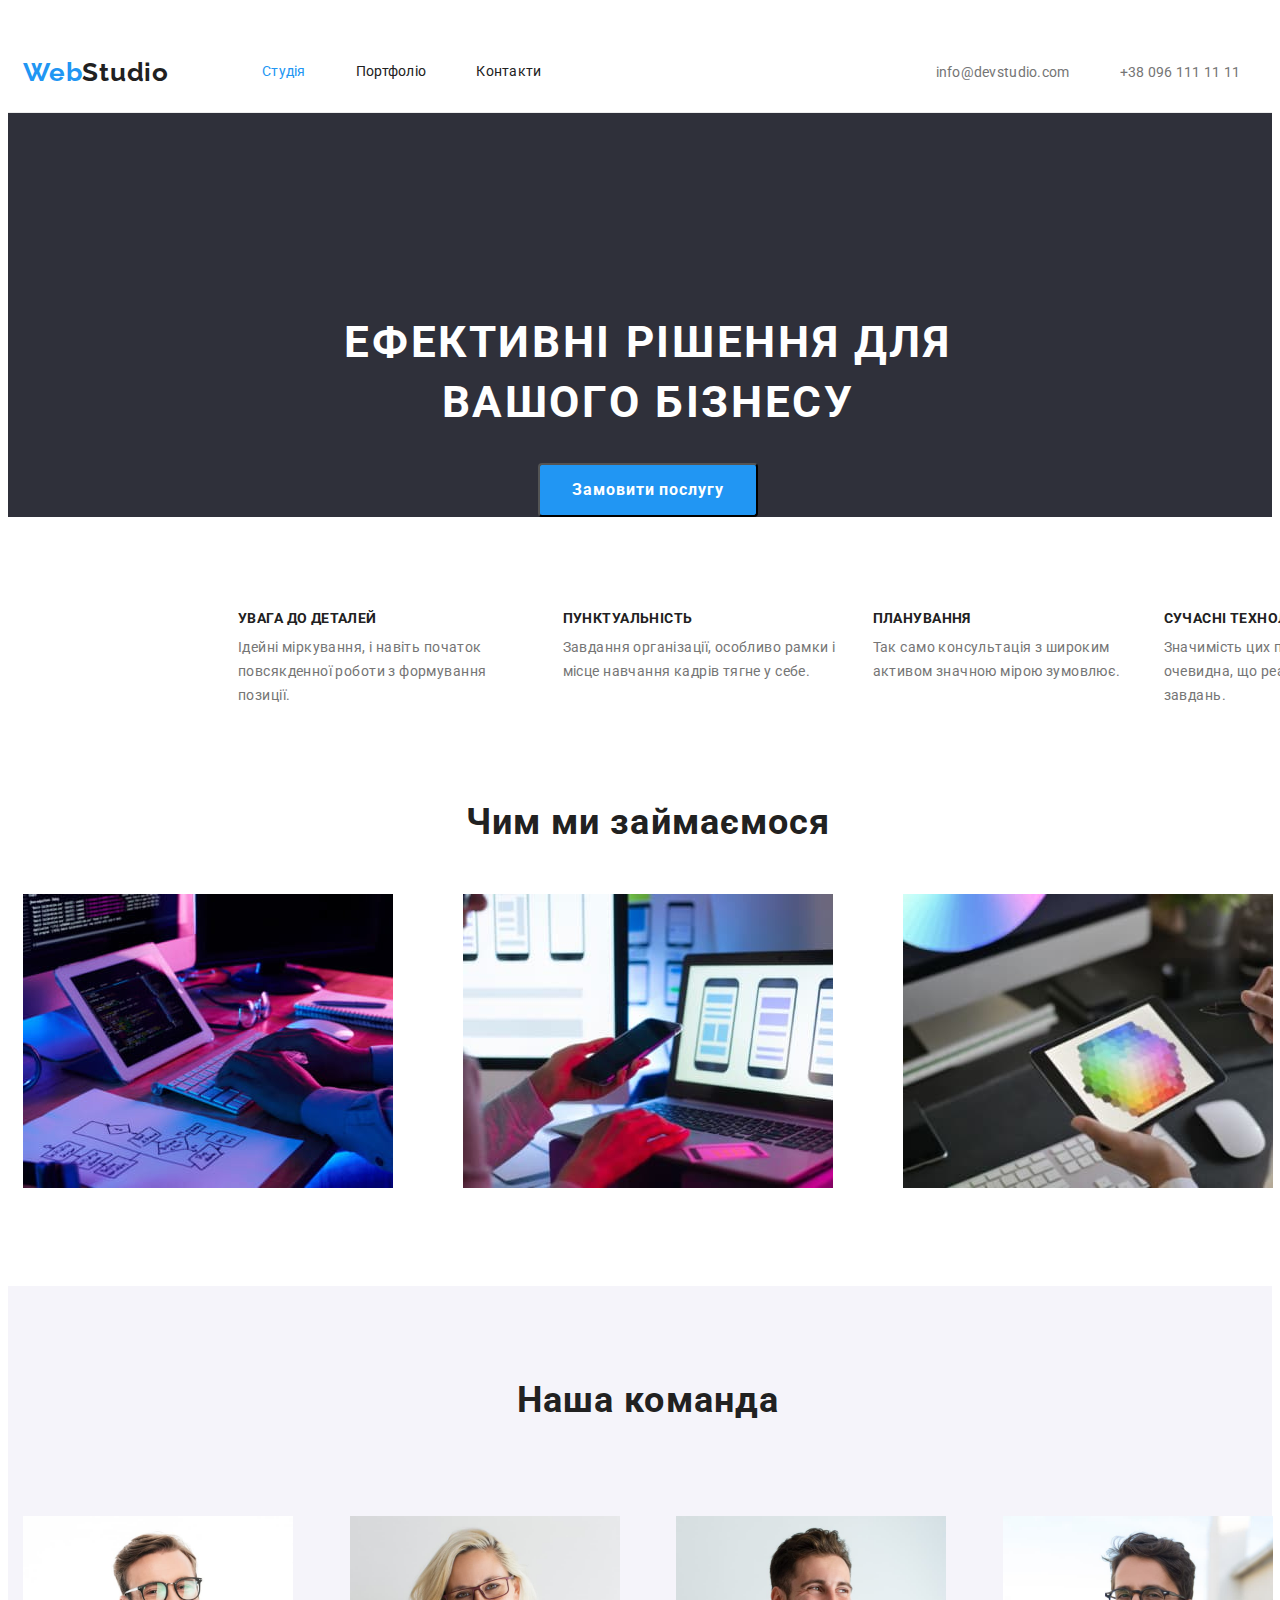
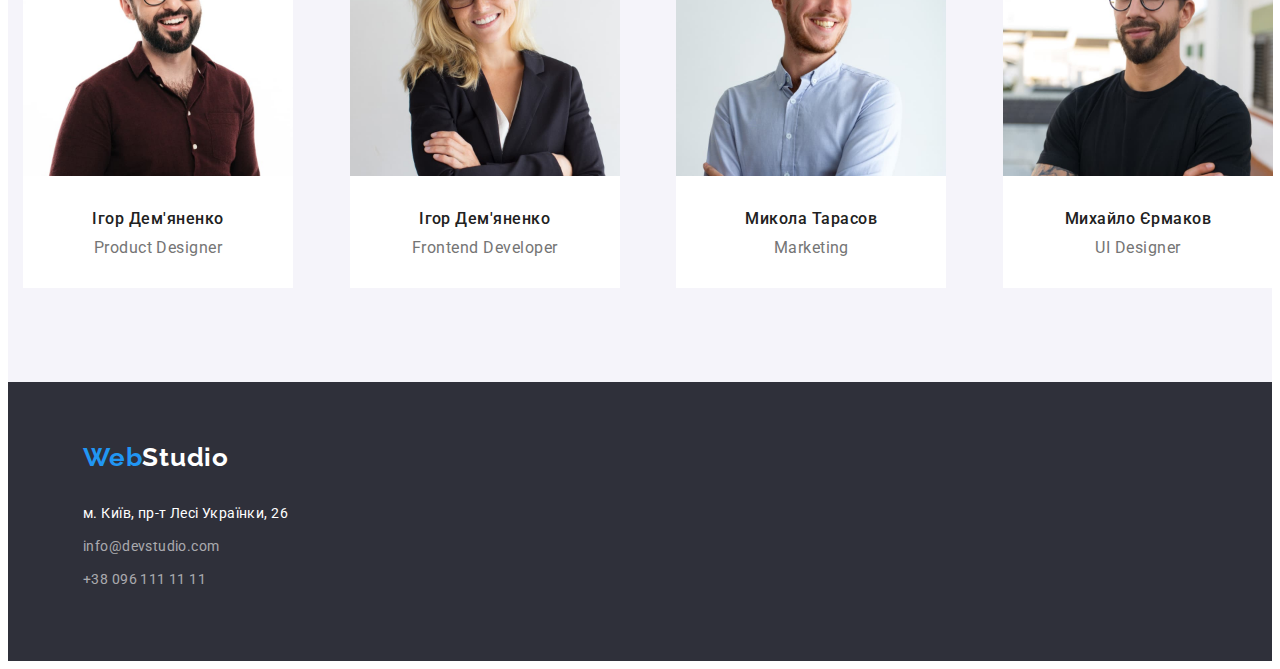
==== index.html @ b60788c1 "Add files via upload" ====
<!DOCTYPE html>
<html lang="uk">
  <head>
    <meta charset="UTF-8" />
    <meta http-equiv="X-UA-Compatible" content="IE=edge" />
    <meta name="viewport" content="width=device-width, initial-scale=1.0" />
    <title>WebStudio</title>
    <link
      rel="stylesheet"
      href="https://cdnjs.cloudflare.com/ajax/libs/modern-normalize/1.1.0/modern-normalize.min.css"
      integrity="sha512-wpPYUAdjBVSE4KJnH1VR1HeZfpl1ub8YT/NKx4PuQ5NmX2tKuGu6U/JRp5y+Y8XG2tV+wKQpNHVUX03MfMFn9Q=="
      crossorigin="anonymous"
      referrerpolicy="no-referrer"
    />
    <link rel="stylesheet" href="./css/styles.css" />
    <link rel="preconnect" href="https://fonts.googleapis.com" />
    <link rel="preconnect" href="https://fonts.gstatic.com" crossorigin />
    <link
      href="https://fonts.googleapis.com/css2?family=Raleway:wght@700&family=Roboto:wght@400;500;700;900&display=swap"
      rel="stylesheet"
    />
  </head>
  <body>
    <!----------------- HEADER ----------------------->
    <header class="page-header">
      <nav class="container">
        <a class="logo" href="#">Web<span class="color-tagb">Studio</span></a>
        <ul class="site-nav list">
          <li class="list-item">
            <a href="./index.html" class="item current">Студія</a>
          </li>
          <li class="list-item">
            <a href="./portfolio.html" class="item">Портфоліо</a>
          </li>
          <li class="list-item"><a href="#" class="item">Контакти</a></li>
        </ul>
        <ul class="auth-nav list">
          <li>
            <a class="head-mail" href="mailto:info@devstudio.com"
              >info@devstudio.com</a
            >
          </li>
          <li>
            <a class="head-phone" href="tel:+380961111111">+38 096 111 11 11</a>
          </li>
        </ul>
      </nav>
    </header>
    <main>
      <!---------------------- hero ------------------------->
      <section class="hero">
        <div class="container">
          <h1 class="hero-title">Ефективні рішення для вашого бізнесу</h1>
          <button class="hero-btn" type="button">Замовити послугу</button>
        </div>
      </section>

      <!----------------------features  ------------------------>

      <section class="features">
        <div class="container">
          <h2 class="hidden-title">особливості</h2>
          <ul class="features-list">
            <li class="features-item">
              <h3 class="features-title">УВАГА ДО ДЕТАЛЕЙ</h3>
              <p class="text">
                Ідейні міркування, і навіть початок повсякденної роботи з
                формування позиції.
              </p>
            </li>
            <li class="features-item">
              <h3 class="features-title">ПУНКТУАЛЬНІСТЬ</h3>
              <p class="text">
                Завдання організації, особливо рамки і місце навчання кадрів
                тягне у себе.
              </p>
            </li>
            <li class="features-item">
              <h3 class="features-title">ПЛАНУВАННЯ</h3>
              <p class="text">
                Так само консультація з широким активом значною мірою зумовлює.
              </p>
            </li>
            <li class="features-item">
              <h3 class="features-title">СУЧАСНІ ТЕХНОЛОГІЇ</h3>
              <p class="text">
                Значимість цих проблем настільки очевидна, що реалізація
                планових завдань.
              </p>
            </li>
          </ul>
        </div>
      </section>
      <!----------------------what we do  ------------------------>

      <section class="work">
        <div class="container">
          <h2 class="work-title">Чим ми займаємося</h2>
          <ul>
            <li><img src="./images/box_1.jpg" alt="планшет" width="370" /></li>
            <li><img src="./images/box_2.jpg" alt="ноутбук" width="370" /></li>
            <li><img src="./images/box_3.jpg" alt="айпад" width="370" /></li>
          </ul>
        </div>
      </section>

      <!----------------------our team  ------------------------>

      <section class="team">
        <div class="container">
          <h2 class="team-title">Наша команда</h2>
          <ul>
            <li>
              <img src="./images/img_1.jpg" alt="чоловік" width="270" />
              <h3 class="name">Ігор Дем'яненко</h3>
              <p class="profession">Product Designer</p>
            </li>
            <li>
              <img src="./images/img_2.jpg" alt="жінка" width="270" />
              <h3 class="name">Ігор Дем'яненко</h3>
              <p class="profession">Frontend Developer</p>
            </li>
            <li>
              <img src="./images/img_3.jpg" alt="чоловік" width="270" />
              <h3 class="name">Микола Тарасов</h3>
              <p class="profession">Marketing</p>
            </li>
            <li>
              <img src="./images/img_4.jpg" alt="чоловік" width="270" />
              <h3 class="name">Михайло Єрмаков</h3>
              <p class="profession">UI Designer</p>
            </li>
          </ul>
        </div>
      </section>
    </main>
    <!---------------------footer ------------------------>

    <footer class="footer">
      <div class="container">
        <a href="./index.html" class="logo"
          >Web<span class="color-tagw">Studio</span></a
        >
        <address>
          <ul>
            <li class="footer-item">
              <a
                class="map"
                href="https://goo.gl/maps/86U5GBCqMfjBJhed8"
                target="_blank"
                rel="noopener noreferrer nofollow"
                >м. Київ, пр-т Лесі Українки, 26</a
              >
            </li>
            <li class="footer-item">
              <a class="foot-mail" href="mailto:info@devstudio.com"
                >info@devstudio.com</a
              >
            </li>
            <li class="footer-item">
              <a class="foot-phone" href="tel:+380961111111"
                >+38 096 111 11 11</a
              >
            </li>
          </ul>
        </address>
      </div>
    </footer>
  </body>
</html>
---- css/styles.css ----
:root {
  --primary-color: #212121;
  --secondary-text-color: #757575;
  --main-hover-color: #2196f3;
  --accent-color: #ffffff;
}
p,
h1,
h2,
h3,
h4,
h5,
h6 {
  margin: 0;
}
ul {
  margin: 0;
  padding: 0;
  font-style: normal;
}
button {
  cursor: pointer;
}
body {
  font-family: "Raleway", "Roboto";
  font-style: normal;
}

a {
  color: var(--primary-color);
  text-decoration: none;
}
li {
  list-style: none;
}
/*--------------------- header-------------- */
.page-header {
  padding-top: 24px;
  border-bottom: 1px solid #ececec;
}
.container {
  width: 1250px;
  margin: 0 auto;
  padding-left: 15px;
  padding-right: 15px;
  /* outline: 2px solid tomato; */
}
nav {
  display: flex;
  align-items: center;
}
.logo {
  display: block;
  margin: 0;
  font-family: "Raleway", sans-serif;
  font-weight: 700;
  font-size: 26px;
  line-height: 1.19;
  letter-spacing: 0.03em;
  margin-right: 93px;
  color: var(--main-hover-color);
}
.list {
  display: flex;
}
.color-tagb {
  color: var(--primary-color);
}
.list-item {
  font-family: "Roboto", sans-serif;
  font-size: 14px;
  line-height: 1.14;
  letter-spacing: 0.02em;
  margin-right: 50px;
  padding: 32px 0;
  color: var(--primary-color);
}

.list a:hover,
.list a:focus {
  color: var(--main-hover-color);
}
.item.current {
  color: var(--main-hover-color);
}
.auth-nav {
  margin-left: 344px;
}
.head-mail {
  margin-right: 50px;
}
.head-mail,
.head-phone {
  font-family: "Roboto", sans-serif;
  font-size: 14px;
  line-height: 16px;
  letter-spacing: 0.02em;
  color: var(--secondary-text-color);
}
.head-mail:hover,
.head-mail:focus {
  color: var(--main-hover-color);
}
.head-phone:hover,
.head-phone:focus {
  color: var(--main-hover-color);
}

/*--------------------- hero-------------- */

.hero {
  background-color: #2f303a;
  color: var(--accent-color);
  text-align: center;
}
.hero-title {
  width: 696px;
  font-family: "Roboto", sans-serif;
  font-size: 44px;
  line-height: 1.36;
  letter-spacing: 0.06em;
  text-transform: uppercase;
  padding-top: 200px;
  margin: 0 auto;
  color: var(--accent-color);
}
.hero-btn {
  font-family: "Roboto", sans-serif;
  font-weight: 700;
  font-size: 16px;
  line-height: 1.87;
  letter-spacing: 0.06em;
  border-radius: 4px;
  padding: 10px 32px;
  margin-top: 30px;
  background-color: var(--main-hover-color);
  color: var(--accent-color);
  cursor: pointer;
}
.hero-btn:hover,
.hero-btn:focus {
  background-color: var(--main-hover-color);
}
/*--------------------- features-------------- */
.features {
  padding: 94px 215px;
}
.hidden-title {
  position: absolute;
  width: 1px;
  height: 1px;
  margin: -1px;
  border: 0;
  padding: 0;
  white-space: nowrap;
  overflow: hidden;
}

.features-list {
  display: flex;
}
.features-item {
  margin-right: 30px;
}
.features-title {
  font-family: "Roboto", sans-serif;
  font-size: 14px;
  line-height: 1.14;
  letter-spacing: 0.03em;
  text-transform: uppercase;
  margin-bottom: 10px;
  color: var(--primary-color);
}
.text {
  font-family: "Roboto", sans-serif;
  font-size: 14px;
  line-height: 1.71;
  letter-spacing: 0.03em;
  color: var(--secondary-text-color);
}
/*--------------------- what we do-------------- */
.work {
  text-align: center;
}
.work ul {
  display: flex;
  justify-content: space-between;
  padding-bottom: 94px;
}
.work-title {
  font-family: "Roboto", sans-serif;
  font-size: 36px;
  line-height: 1.16;
  letter-spacing: 0.03em;
  margin-bottom: 50px;
  color: var(--primary-color);
}

/*--------------------- our team-------------- */
.team {
  background: #f5f4fa;
  text-align: center;
}
.team ul {
  display: flex;
  justify-content: space-between;
  padding-bottom: 94px;
}
.team ul > li {
  background: #fff;
}
.team-title {
  font-family: "Roboto", sans-serif;
  font-size: 36px;
  line-height: 1.16;
  letter-spacing: 0.03em;
  padding: 94px 0;
  color: var(--primary-color);
}
.name {
  font-family: "Roboto", sans-serif;
  font-weight: 500;
  font-size: 16px;
  line-height: 1.18;
  letter-spacing: 0.03em;
  padding-top: 30px;
  color: var(--primary-color);
}
.profession {
  font-family: "Roboto", sans-serif;
  font-size: 16px;
  line-height: 1.18;
  letter-spacing: 0.03em;
  padding-top: 10px;
  padding-bottom: 30px;
  color: var(--secondary-text-color);
}
/*--------------------- footer-------------- */
.footer {
  background-color: #2f303a;
  padding: 60px;
}

.color-tagw {
  color: var(--accent-color);
}

.map {
  font-family: "Roboto", sans-serif;
  font-size: 14px;
  line-height: 1.71;
  letter-spacing: 0.03em;
  color: var(--accent-color);
}
.foot-mail,
.foot-phone {
  font-family: "Roboto", sans-serif;
  font-size: 14px;
  line-height: 1.71;
  letter-spacing: 0.03em;
  margin-top: 9px;
  color: rgba(255, 255, 255, 0.6);
}

.footer-item {
  margin-bottom: 9px;
}

.footer-item:first-child {
  margin-top: 30px;
}
/* -----------------------------PORTFOLIO---------------------- */

/* -----------------------------services---------------------- */
.list-btn {
  display: flex;
  justify-content: center;
  padding-top: 94px;
  margin-bottom: 50px;
}

.item-btn {
  margin-right: 8px;
}

.serv-btn {
  font-family: "Roboto", sans-serif;
  font-size: 16px;
  line-height: 1.62;
  letter-spacing: 0.03em;
  padding: 6px 25px;
  background-color: #f5f4fa;
  border: 0;
  border-radius: 4px;
  cursor: pointer;
  color: var(--primary-colo);
}
.serv-btn:hover,
.serv-btn:focus {
  background-color: var(--main-hover-color);
  color: var(--accent-color);
}

/* ---------------------pages------------------ */
.gallery {
  display: flex;
  flex-wrap: wrap;
  padding-bottom: 94px;
}
.example {
  margin-right: 30px;
  margin-bottom: 30px;
  border: 1px solid #eeeeee;
}
.page-title {
  font-family: "Roboto", sans-serif;
  font-size: 18px;
  line-height: 2;
  letter-spacing: 0.06em;
  margin-top: 20px;
  padding-left: 24px;
  color: var(--primary-color);
}
.options {
  font-family: "Roboto", sans-serif;
  font-size: 16px;
  line-height: 1.88;
  letter-spacing: 0.03em;
  padding-left: 24px;
  padding-bottom: 20px;
  color: var(--secondary-text-color);
}
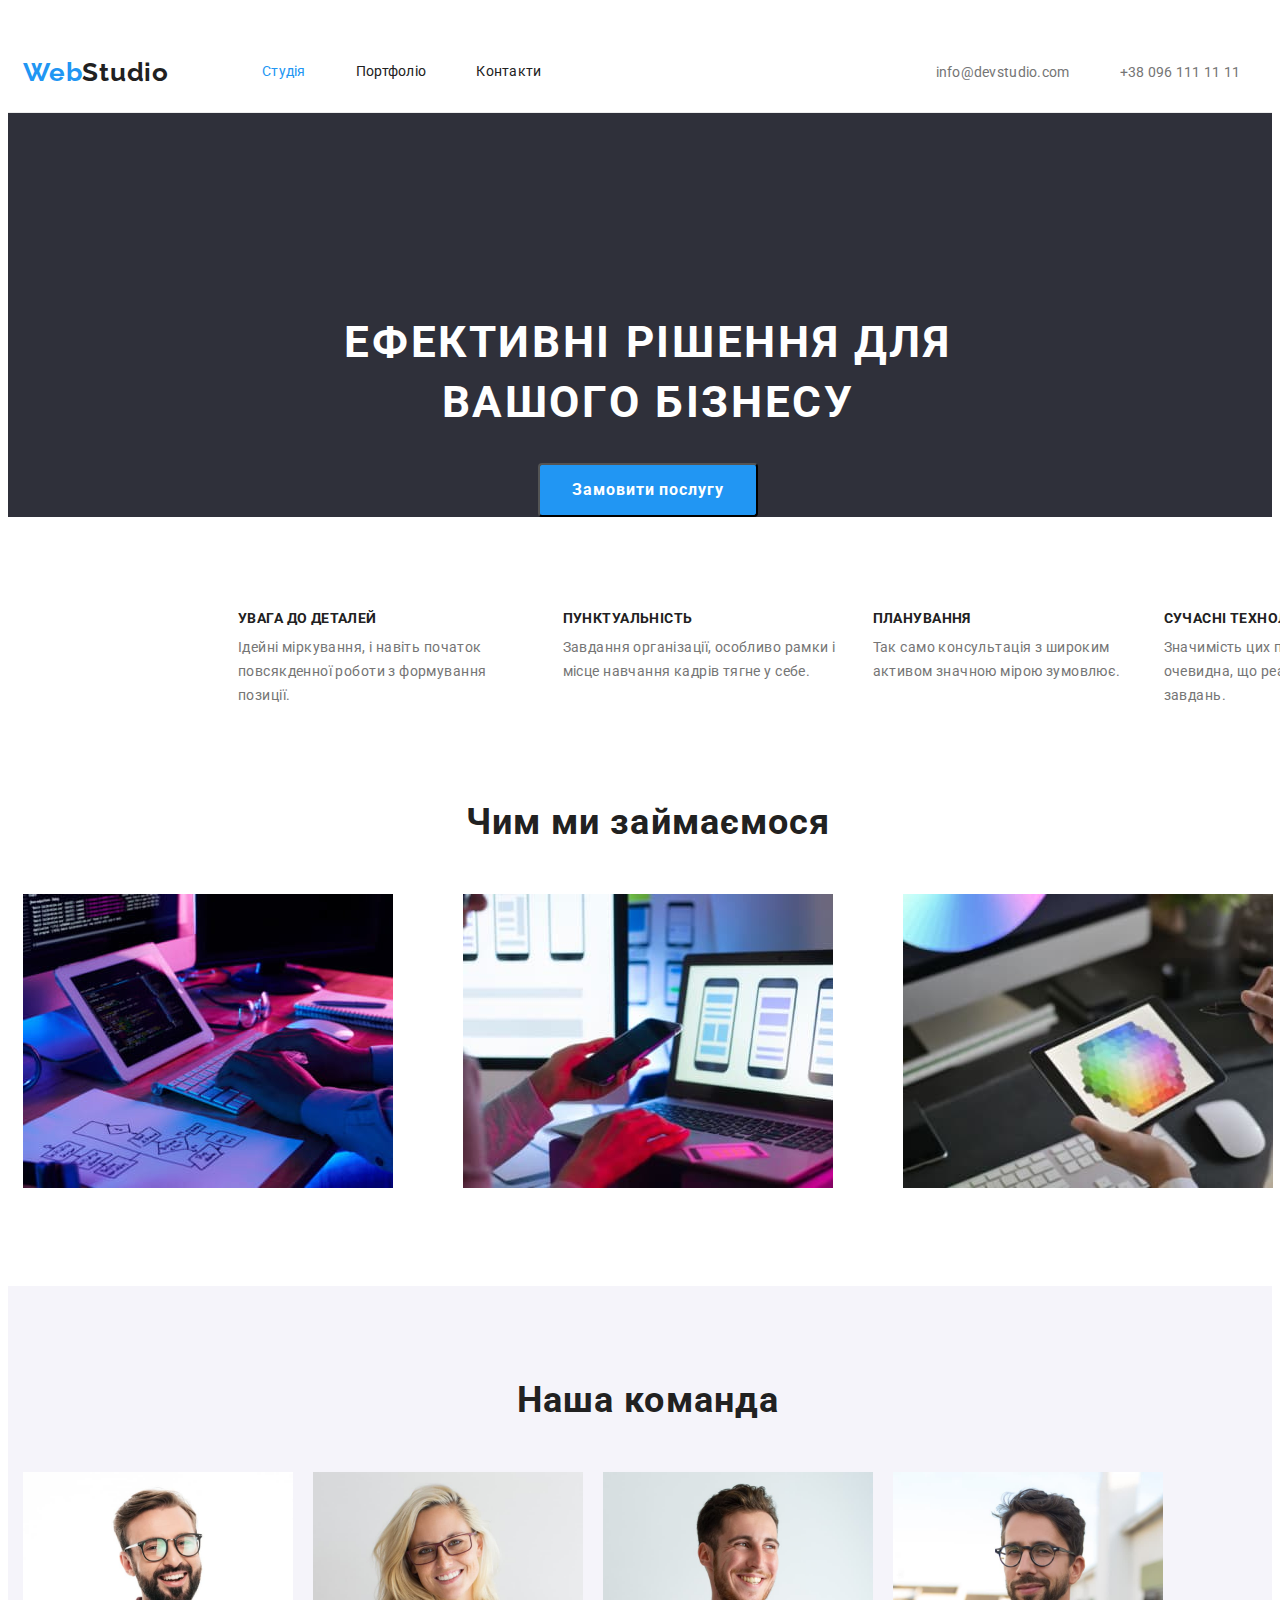
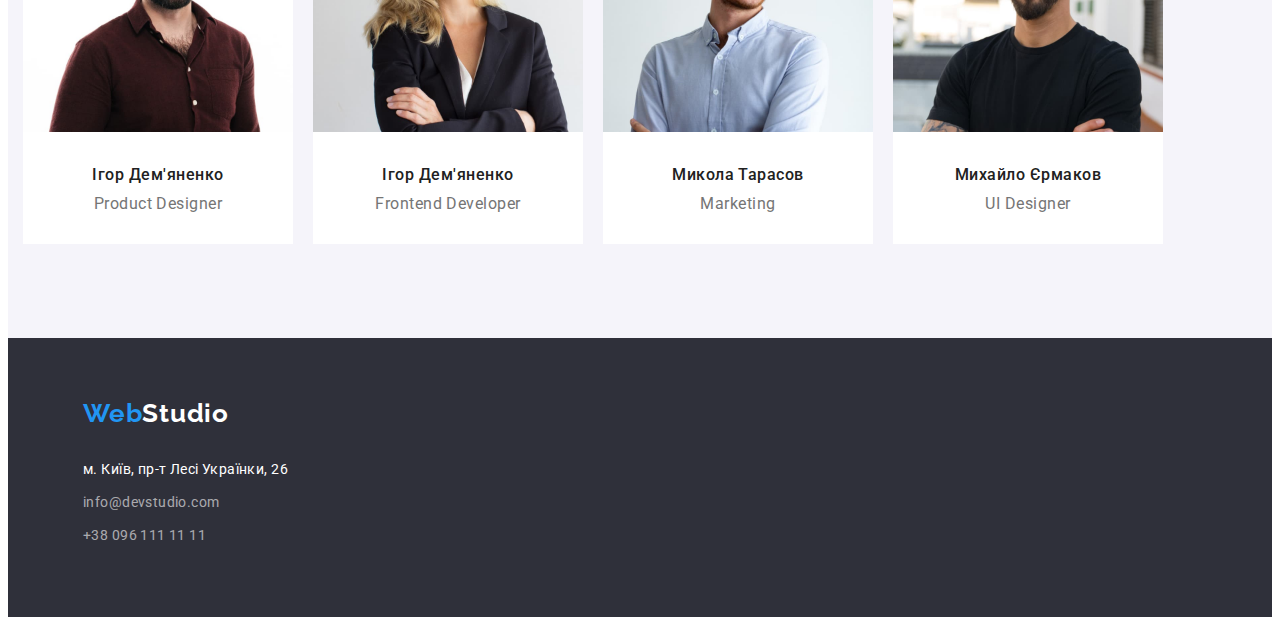
==== commit 0bf17546: "summary" ====
--- a/index.html
+++ b/index.html
@@ -109,23 +109,23 @@
       <section class="team">
         <div class="container">
           <h2 class="team-title">Наша команда</h2>
-          <ul>
-            <li>
+          <ul class="team-list">
+            <li class="team-item">
               <img src="./images/img_1.jpg" alt="чоловік" width="270" />
               <h3 class="name">Ігор Дем'яненко</h3>
               <p class="profession">Product Designer</p>
             </li>
-            <li>
+            <li class="team-item">
               <img src="./images/img_2.jpg" alt="жінка" width="270" />
               <h3 class="name">Ігор Дем'яненко</h3>
               <p class="profession">Frontend Developer</p>
             </li>
-            <li>
+            <li class="team-item">
               <img src="./images/img_3.jpg" alt="чоловік" width="270" />
               <h3 class="name">Микола Тарасов</h3>
               <p class="profession">Marketing</p>
             </li>
-            <li>
+            <li class="team-item">
               <img src="./images/img_4.jpg" alt="чоловік" width="270" />
               <h3 class="name">Михайло Єрмаков</h3>
               <p class="profession">UI Designer</p>
--- a/css/styles.css
+++ b/css/styles.css
@@ -203,18 +203,21 @@
 }
 .team ul {
   display: flex;
-  justify-content: space-between;
   padding-bottom: 94px;
 }
-.team ul > li {
+.team-item{
   background: #fff;
+}
+.team-item:not(:last-child) {
+  margin-right: 20px;
 }
 .team-title {
   font-family: "Roboto", sans-serif;
   font-size: 36px;
   line-height: 1.16;
   letter-spacing: 0.03em;
-  padding: 94px 0;
+  padding-top: 94px;
+  padding-bottom: 50px;
   color: var(--primary-color);
 }
 .name {
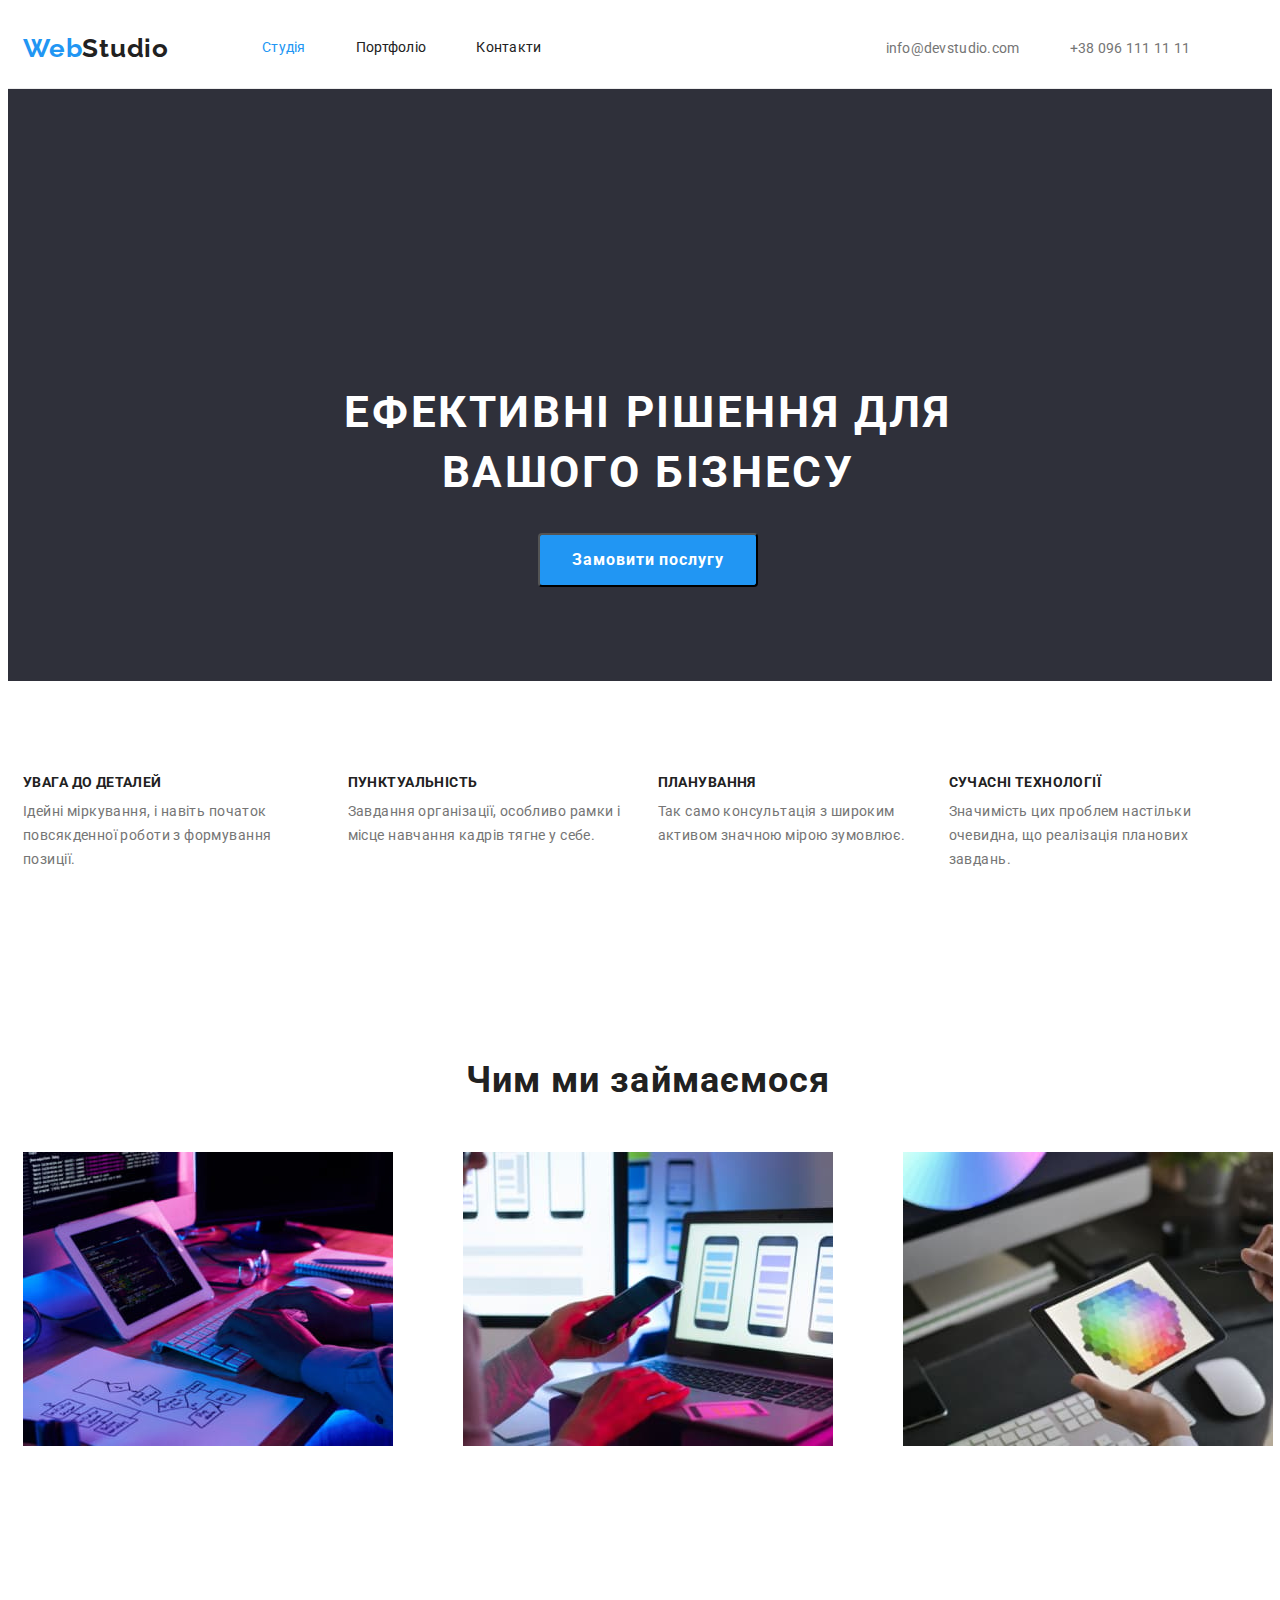
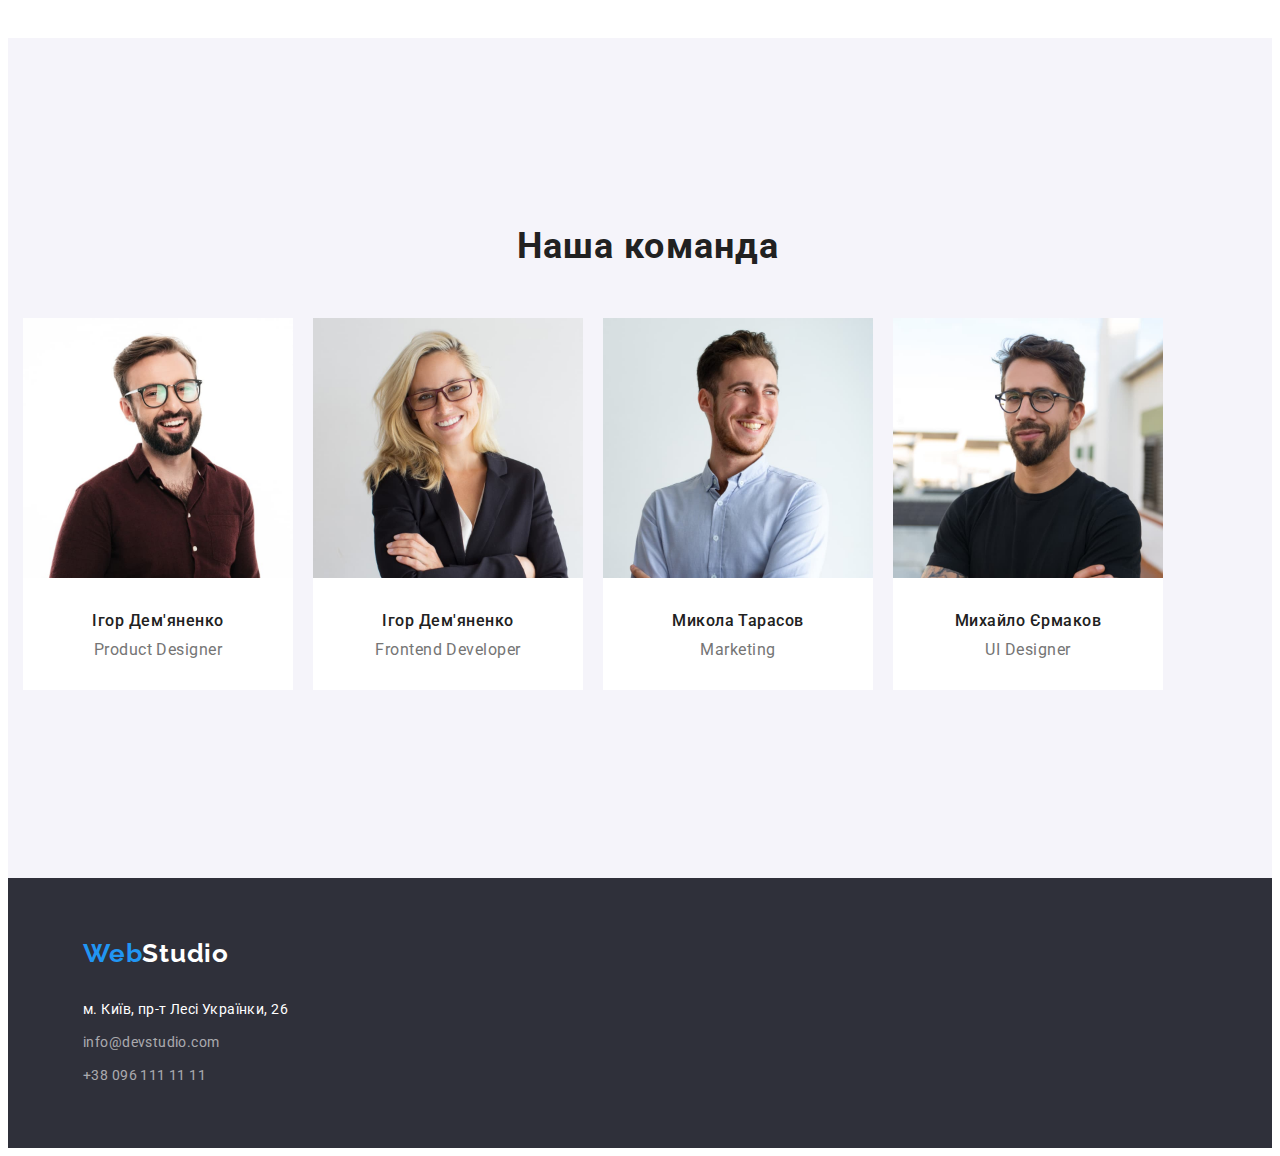
==== commit e5d9b9c1: "summary2" ====
--- a/index.html
+++ b/index.html
@@ -48,7 +48,7 @@
     </header>
     <main>
       <!---------------------- hero ------------------------->
-      <section class="hero">
+      <section class="hero section">
         <div class="container">
           <h1 class="hero-title">Ефективні рішення для вашого бізнесу</h1>
           <button class="hero-btn" type="button">Замовити послугу</button>
@@ -57,7 +57,7 @@
 
       <!----------------------features  ------------------------>
 
-      <section class="features">
+      <section class="features section">
         <div class="container">
           <h2 class="hidden-title">особливості</h2>
           <ul class="features-list">
@@ -93,7 +93,7 @@
       </section>
       <!----------------------what we do  ------------------------>
 
-      <section class="work">
+      <section class="work section">
         <div class="container">
           <h2 class="work-title">Чим ми займаємося</h2>
           <ul>
@@ -106,7 +106,7 @@
 
       <!----------------------our team  ------------------------>
 
-      <section class="team">
+      <section class="team section">
         <div class="container">
           <h2 class="team-title">Наша команда</h2>
           <ul class="team-list">
--- a/css/styles.css
+++ b/css/styles.css
@@ -35,7 +35,6 @@
 }
 /*--------------------- header-------------- */
 .page-header {
-  padding-top: 24px;
   border-bottom: 1px solid #ececec;
 }
 .container {
@@ -44,6 +43,10 @@
   padding-left: 15px;
   padding-right: 15px;
   /* outline: 2px solid tomato; */
+}
+.section {
+  padding-top: 94px;
+  padding-bottom: 94px;
 }
 nav {
   display: flex;
@@ -75,7 +78,9 @@
   padding: 32px 0;
   color: var(--primary-color);
 }
-
+.list-item:last-child {
+  margin-right: 0;
+}
 .list a:hover,
 .list a:focus {
   color: var(--main-hover-color);
@@ -142,9 +147,6 @@
   background-color: var(--main-hover-color);
 }
 /*--------------------- features-------------- */
-.features {
-  padding: 94px 215px;
-}
 .hidden-title {
   position: absolute;
   width: 1px;
@@ -205,7 +207,7 @@
   display: flex;
   padding-bottom: 94px;
 }
-.team-item{
+.team-item {
   background: #fff;
 }
 .team-item:not(:last-child) {
@@ -265,7 +267,7 @@
   color: rgba(255, 255, 255, 0.6);
 }
 
-.footer-item {
+.footer-item:not(:last-child) {
   margin-bottom: 9px;
 }
 
@@ -278,7 +280,6 @@
 .list-btn {
   display: flex;
   justify-content: center;
-  padding-top: 94px;
   margin-bottom: 50px;
 }
 
@@ -315,6 +316,9 @@
   margin-bottom: 30px;
   border: 1px solid #eeeeee;
 }
+.example:nth-child(3n) {
+  margin-right: 0px;
+}
 .page-title {
   font-family: "Roboto", sans-serif;
   font-size: 18px;
